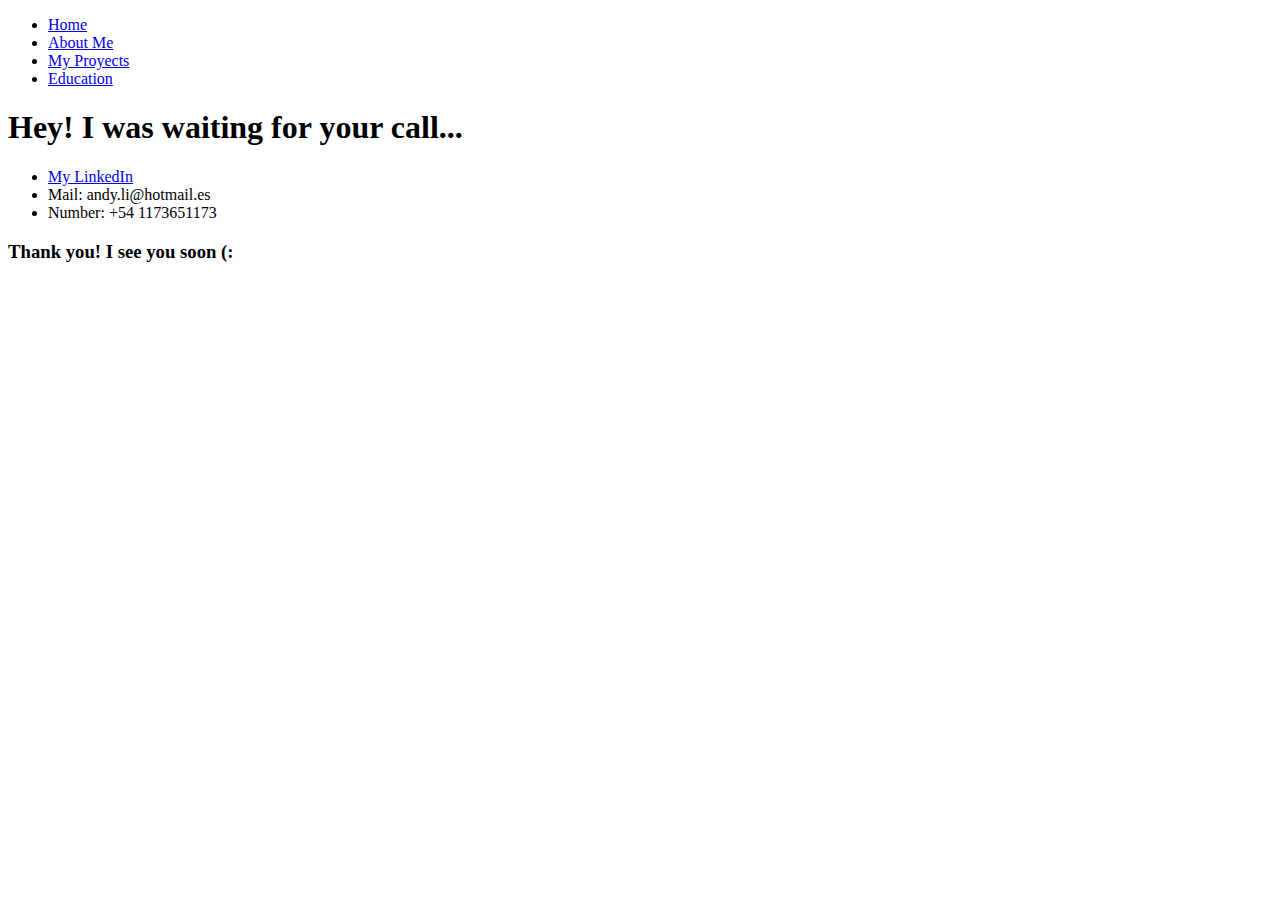
==== pages/contactame.html @ b16d4282 "Proyecto Original" ====
<!DOCTYPE html>
<html lang="en">
<head>
    <meta charset="UTF-8">
    <meta http-equiv="X-UA-Compatible" content="IE=edge">
    <meta name="viewport" content="width=device-width, initial-scale=1.0">
    <title>Contact</title>
</head>

<body>
    <header>
        <nav>
            <ul>
                <li>
                    <a class= "Home" href="index.html">Home</a>
                </li>
                <li>
                    <a class="sobre-mi" href="sobre-mi.html">About Me</a>
                </li>
                <li>
                    <a class= "proyectos" href="proyectos.html">My Proyects</a>
                </li>
                <li>
                    <a class= "cursos" href="cursos.html">Education</a>
                </li>

            </ul>
        </nav>
    </header>

    <section class="botones-contacto">
        <h1> Hey! 
            I was waiting for your call...</h1>
        <nav>
            <ul>
                <li>
                    <a href="https://www.linkedin.com/in/andreavlopeziacoi/">My LinkedIn</a>
                </li>
                <li>
                    Mail: andy.li@hotmail.es
                </li>
                <li>
                    Number: +54 1173651173
                </li>
            </ul>
        </nav>
    </section>
    
    <footer>
        <h3>Thank you! I see you soon (:</h3>
    </footer>

</body>
</html>
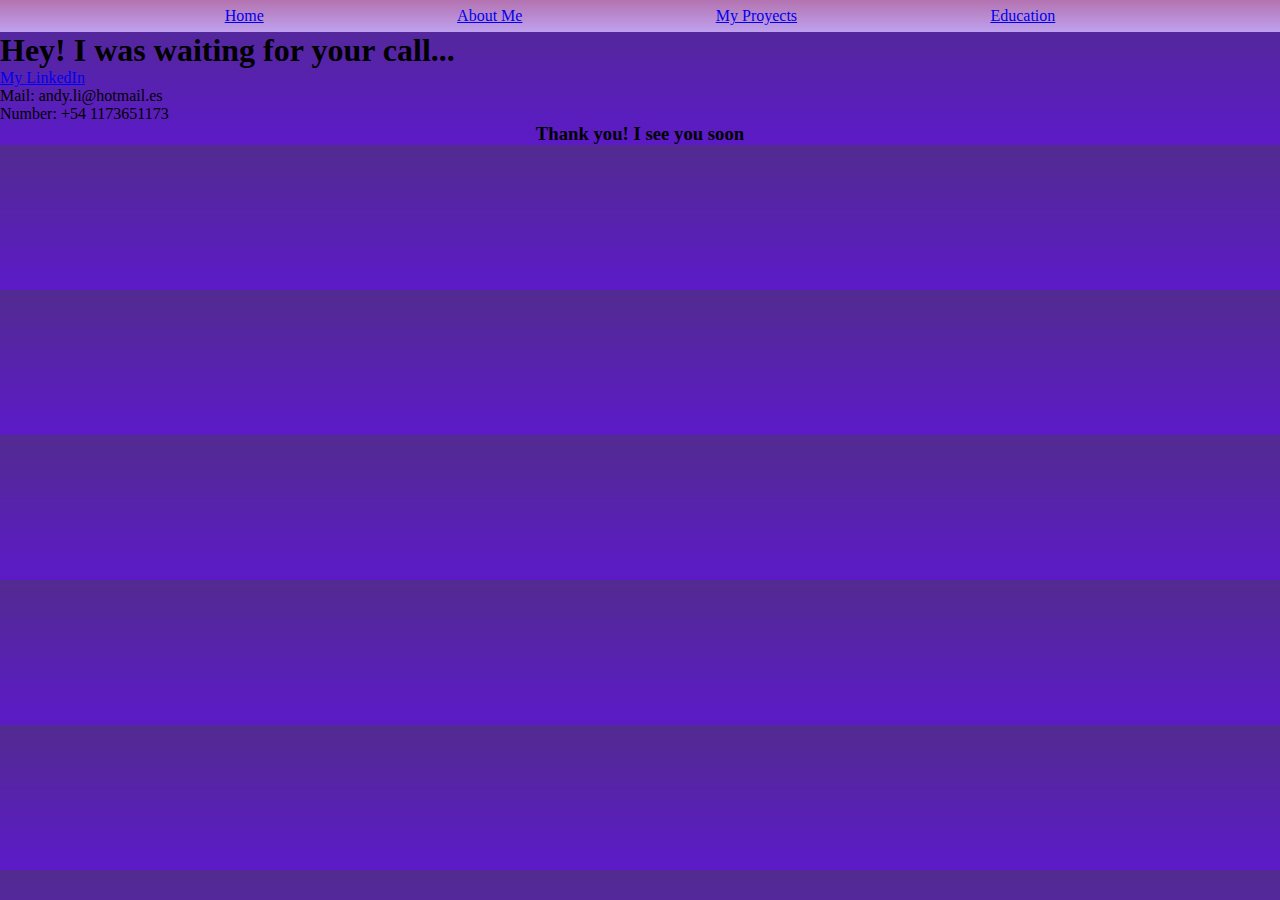
==== commit 5e3b3049: "grid en cursos y sobre mi" ====
--- a/pages/contactame.html
+++ b/pages/contactame.html
@@ -4,27 +4,27 @@
     <meta charset="UTF-8">
     <meta http-equiv="X-UA-Compatible" content="IE=edge">
     <meta name="viewport" content="width=device-width, initial-scale=1.0">
+    <link rel="stylesheet" href="../style.css">
     <title>Contact</title>
 </head>
 
 <body>
-    <header>
-        <nav>
-            <ul>
-                <li>
-                    <a class= "Home" href="index.html">Home</a>
-                </li>
-                <li>
-                    <a class="sobre-mi" href="sobre-mi.html">About Me</a>
-                </li>
-                <li>
-                    <a class= "proyectos" href="proyectos.html">My Proyects</a>
-                </li>
-                <li>
-                    <a class= "cursos" href="cursos.html">Education</a>
-                </li>
-
-            </ul>
+    <header class ="header-container">
+        <nav class="header">
+            
+            <div class= "Home">
+                <a href="../index.html">Home</a>
+            </div>   
+            <div class="sobre-mi">
+                <a href="sobre-mi.html">About Me</a>
+            </div>
+            <div class= "proyectos">
+                <a href="proyectos.html">My Proyects</a>
+            </div>
+            <div class= "cursos">
+                <a href="cursos.html">Education</a>
+            </div>
+                    
         </nav>
     </header>
 
@@ -47,7 +47,7 @@
     </section>
     
     <footer>
-        <h3>Thank you! I see you soon (:</h3>
+        <h3>Thank you! I see you soon </h3>
     </footer>
 
 </body>
--- a/style.css
+++ b/style.css
@@ -0,0 +1,171 @@
+@import url('https://fonts.googleapis.com/css2?family=PT+Sans+Narrow&display=swap');
+@import url('https://fonts.googleapis.com/css2?family=Delicious+Handrawn&family=PT+Sans+Narrow&display=swap');
+@import url('https://fonts.googleapis.com/css2?family=Delicious+Handrawn&family=Inconsolata:wght@300&family=PT+Sans+Narrow&display=swap');
+
+/*TODOS*/
+html{
+    background-image: linear-gradient(#522b90,#5c1ac8);
+}
+
+*{
+    margin: 0;
+    padding:0;
+}
+
+/*HEADER*/
+.header-container{
+    width: 100%;
+    height: 2em;
+    background-image: linear-gradient(#b473b0, #bfa1ef);
+    display: flex;
+    justify-content: center;
+    align-items: center;
+
+}
+
+.header {
+    width: 80%;
+
+    border: #522b90;
+    color: #f5f5f5;
+    display: flex;
+    justify-content: space-around;
+}
+/*FIN HEADER*/
+
+/*INDEX*/
+.presentacion h1{
+    display: flex;
+    justify-content: center;
+    font-size:45px;
+    font-family: 'PT Sans Narrow', sans-serif;
+    color: #ffffff;
+}
+.presentacion h2{
+    display: flex;
+    justify-content: center;
+
+    font-size:40px;
+    font-family: 'Delicious Handrawn', cursive;
+    margin-top: 20px;
+    margin-bottom: 5px;
+    color: #d4baff;
+}
+.presentacion h3 {
+    display: flex;
+    justify-content: center;
+
+    font-size:25px;
+    font-family: 'PT Sans Narrow', sans-serif;
+    margin-top: 5px;
+    margin-bottom: 10px;
+    color: #ffffff;
+}
+.img-foto {
+
+    display: flex;
+    justify-content: center;
+}
+.img-foto img{
+    border: 2px outset #000000;
+    border-radius:300px;
+    height: 400px;
+    width: 300px;
+}
+.descripcion {
+    display: flex;
+    justify-content: center;
+}
+.descripcion-p{
+    padding: 30px;
+    margin: 0px 380px;
+    color: #ffffff;
+    font-family: 'Inconsolata', monospace;
+    font-size:20px;
+}
+/*INDEX*/
+
+/*SOBRE MI*/
+.grid-container-sobremi{
+    display: grid;
+    grid-template-rows: repeat(4, 1fr);
+    grid-template-columns: repeat(4, 1fr);
+    grid-template-areas: 
+    'img-h      img-h    img-h    img-h'
+    'titulo-h titulo-h titulo-h titulo-h';
+}
+.titulo-h{
+    width: 100%;
+    grid-area: titulo-h;
+}
+.img-h{
+    grid-area: img-h;
+    width: 100%;
+}
+.img-h img{
+    width: 50px;
+    height: 50px;
+}
+.sobremi-container{
+    display:flex;
+    justify-content: center;
+}
+.sobremi-name{
+    display: flex;
+    justify-content: center;
+    padding: 5%;
+    font-size:240%;
+    font-family: 'PT Sans Narrow', sans-serif;
+    color: #ffffff;
+}
+.sobremi-descr{
+    padding: 5%;
+    width: 80%;
+    color: #ffffff;
+    font-family: 'Inconsolata', monospace;
+    font-size:120%;
+}
+/*FIN SOBRE MI*/
+
+/*CURSOS*/
+.grid-container-cursos{
+    display: grid;
+    grid-template-rows: repeat(3, 30%);
+    grid-template-columns: repeat(3, 30%);
+    grid-template-areas: 
+    'titulo titulo titulo'
+    'img img img'
+    'descripcion descripcion descripcion';
+}
+.img-cursos{
+    grid-area: img;
+}
+.titulo-cursos{
+    grid-area: titulo;
+}
+.descripcion-cursos{
+    grid-area: descripcion;
+}
+
+/*FIN CURSOS*/
+
+
+/*CONTACT ME*/
+footer{
+    display: flex;
+    justify-content: center;
+}
+.contact-me{
+    display: flex;
+    justify-content: center;
+    width: 30%;
+    font-style: none;
+    color: #ffffff;
+    margin: 0;
+    padding: 10px;
+    background-image: linear-gradient(#b473b0, #bfa1ef);
+    font-size: 15px ;
+    border: 2px outset #000000;
+    border-radius:300px;
+}
+/*FIN CONTACT ME!*/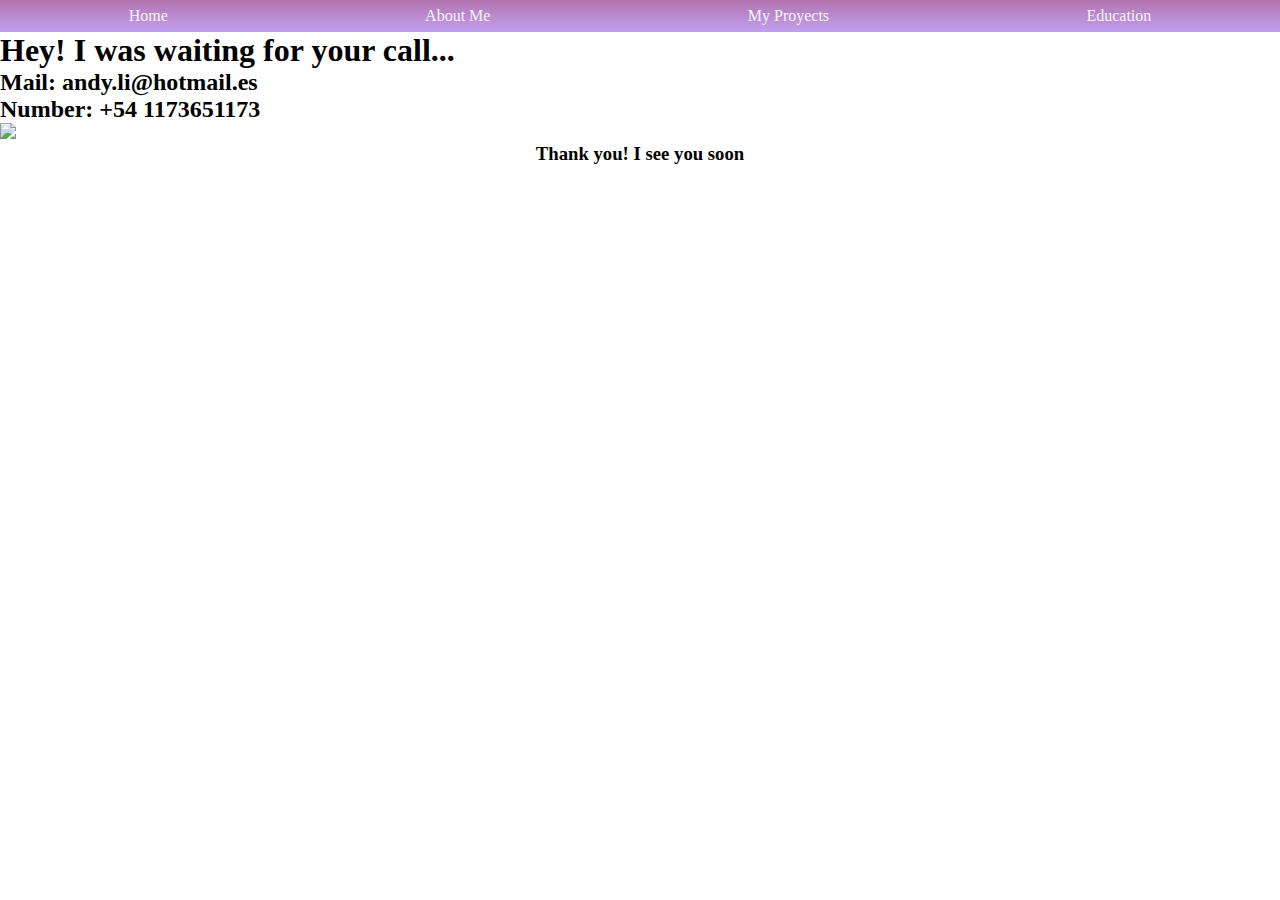
==== commit c0d5ce8e: "sobre mi carousel" ====
--- a/pages/contactame.html
+++ b/pages/contactame.html
@@ -4,25 +4,25 @@
     <meta charset="UTF-8">
     <meta http-equiv="X-UA-Compatible" content="IE=edge">
     <meta name="viewport" content="width=device-width, initial-scale=1.0">
-    <link rel="stylesheet" href="../style.css">
+    <!--Css-->
+    <link rel="stylesheet" href="../css/style.css">
     <title>Contact</title>
 </head>
 
 <body>
-    <header class ="header-container">
-        <nav class="header">
-            
-            <div class= "Home">
-                <a href="../index.html">Home</a>
+    <header>
+        <nav>
+            <div class= "home">
+                <a href="../index.html" class="link-index">Home</a>
             </div>   
             <div class="sobre-mi">
-                <a href="sobre-mi.html">About Me</a>
+                <a href="sobre-mi.html" class="link-about-me">About Me</a>
             </div>
             <div class= "proyectos">
-                <a href="proyectos.html">My Proyects</a>
+                <a href="proyectos.html" class="link-proyectos">My Proyects</a>
             </div>
             <div class= "cursos">
-                <a href="cursos.html">Education</a>
+                <a href="cursos.html" class="link-cursos">Education</a>
             </div>
                     
         </nav>
@@ -32,21 +32,19 @@
         <h1> Hey! 
             I was waiting for your call...</h1>
         <nav>
-            <ul>
-                <li>
-                    <a href="https://www.linkedin.com/in/andreavlopeziacoi/">My LinkedIn</a>
-                </li>
-                <li>
-                    Mail: andy.li@hotmail.es
-                </li>
-                <li>
-                    Number: +54 1173651173
-                </li>
-            </ul>
+            <div>
+                <h2>Mail: andy.li@hotmail.es</h2>
+            </div>
+            <div>
+                <h2>Number: +54 1173651173</h2>
+            </div>
+            <div>
+                <a href="https://www.linkedin.com/in/andreavlopeziacoi/"><img src="img/linkedin.jpg"></a> 
+            </div>
         </nav>
     </section>
     
-    <footer>
+    <footer class="adios">
         <h3>Thank you! I see you soon </h3>
     </footer>
 
--- a/css/style.css
+++ b/css/style.css
@@ -0,0 +1,129 @@
+@import url("https://fonts.googleapis.com/css2?family=PT+Sans+Narrow&display=swap");
+@import url("https://fonts.googleapis.com/css2?family=Delicious+Handrawn&family=PT+Sans+Narrow&display=swap");
+@import url("https://fonts.googleapis.com/css2?family=Delicious+Handrawn&family=Inconsolata:wght@300&family=PT+Sans+Narrow&display=swap");
+@import url("https://fonts.googleapis.com/css2?family=PT+Sans+Narrow&display=swap");
+@import url("https://fonts.googleapis.com/css2?family=Delicious+Handrawn&family=PT+Sans+Narrow&display=swap");
+@import url("https://fonts.googleapis.com/css2?family=Delicious+Handrawn&family=Inconsolata:wght@300&family=PT+Sans+Narrow&display=swap");
+footer .contact-me a, header .cursos .link-cursos, header .proyectos .link-proyectos, header .sobre-mi .link-about-me, header .home .link-index {
+  text-decoration: none;
+  text-underline-offset: none;
+  color: #f5f5f5;
+}
+
+header {
+  width: 100%;
+  height: 2em;
+  background-image: linear-gradient(#b473b0, #bfa1ef);
+  display: flex;
+  justify-content: center;
+  align-items: center;
+}
+header nav {
+  width: 100%;
+  border: #522b90;
+  color: #f5f5f5;
+  display: flex;
+  justify-content: space-around;
+}
+header .home .link-index:hover {
+  text-decoration: underline wavy white;
+}
+header .sobre-mi .link-about-me:hover {
+  text-decoration: underline wavy white;
+}
+header .proyectos .link-proyectos:hover {
+  text-decoration: underline wavy white;
+}
+header .cursos .link-cursos:hover {
+  text-decoration: underline wavy white;
+}
+
+main .presentacion h1 {
+  display: flex;
+  justify-content: center;
+  font-size: 45px;
+  font-family: "PT Sans Narrow", sans-serif;
+  color: #ffffff;
+}
+main .presentacion h2 {
+  display: flex;
+  justify-content: center;
+  font-size: 40px;
+  font-family: "Delicious Handrawn", cursive;
+  margin-top: 20px;
+  margin-bottom: 5px;
+  color: #d4baff;
+}
+main .presentacion h3 {
+  display: flex;
+  justify-content: center;
+  font-size: 25px;
+  font-family: "PT Sans Narrow", sans-serif;
+  margin-top: 5px;
+  margin-bottom: 10px;
+  color: #ffffff;
+}
+main .presentacion .foto {
+  display: flex;
+  justify-content: center;
+}
+main .presentacion .foto img {
+  border: 2px outset #000000;
+  border-radius: 300px;
+  height: 400px;
+  width: 300px;
+}
+main .descripcion-container {
+  display: flex;
+  justify-content: center;
+}
+main .descripcion-container .descripcion p {
+  padding: 30px;
+  margin: 0px 380px;
+  color: #ffffff;
+  font-family: "Inconsolata", monospace;
+  font-size: 20px;
+}
+
+footer {
+  display: flex;
+  justify-content: center;
+}
+footer .contact-me {
+  display: flex;
+  justify-content: center;
+  width: 30%;
+  background-image: linear-gradient(#b473b0, #bfa1ef);
+  border: 2px outset #000000;
+  border-radius: 300px;
+  padding: 10px;
+}
+footer .contact-me a {
+  margin: 0;
+  font-size: 15px;
+}
+footer .contact-me a:hover {
+  text-decoration: underline wavy white;
+}
+
+.carousel-container {
+  background-color: linear-gradient(#522b90, #5c1ac8);
+}
+.carousel-container .my-hobbies {
+  text-align: center;
+  font-size: 80%;
+  font-family: "PT Sans Narrow", sans-serif;
+}
+.carousel-container img {
+  width: 50%;
+}
+.carousel-container .carousel .carousel-inner .carousel-item img {
+  width: 30%;
+}
+
+* {
+  margin: 0;
+  padding: 0;
+}
+
+/*# sourceMappingURL=style.css.map */
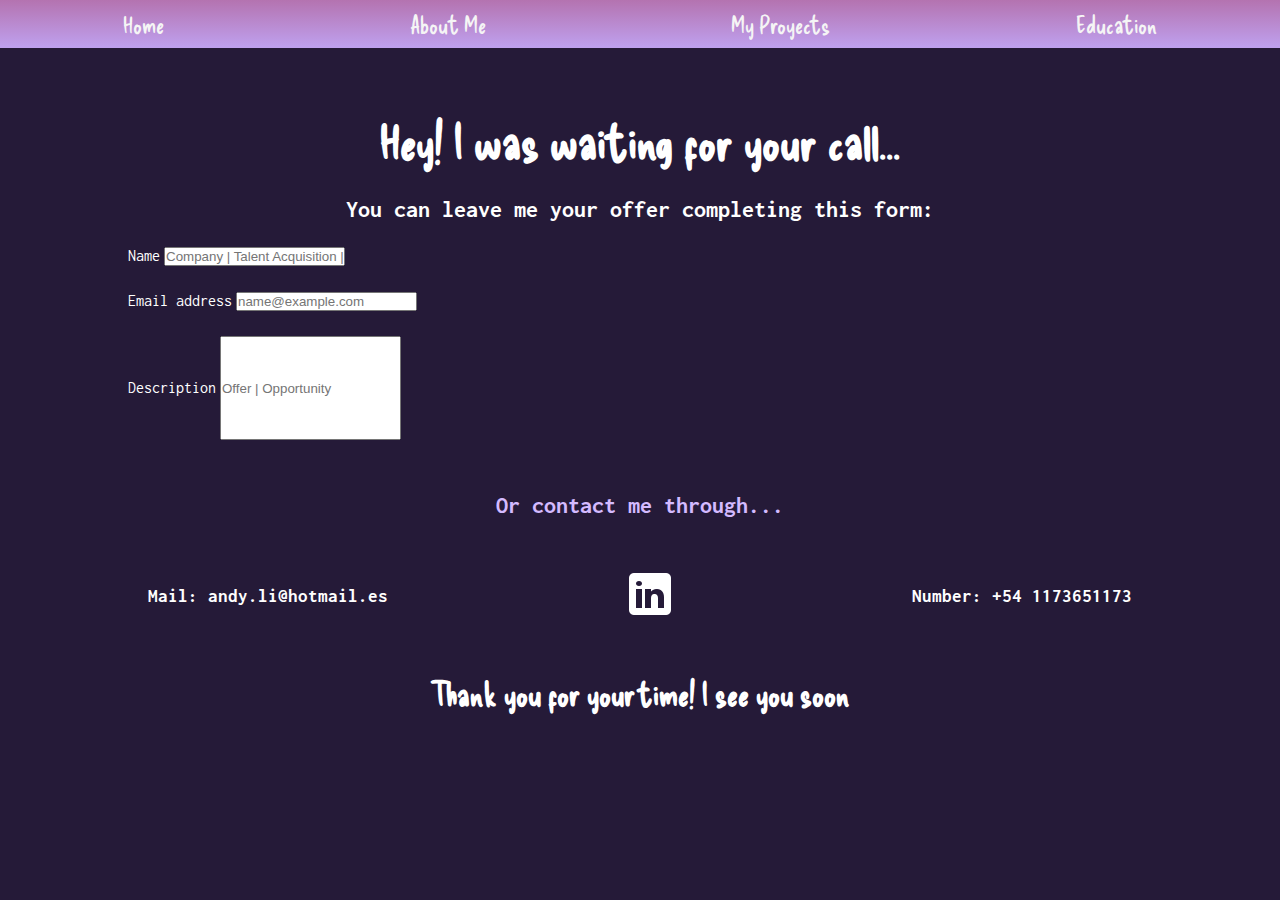
==== commit 5c2c5715: "terminado" ====
--- a/pages/contactame.html
+++ b/pages/contactame.html
@@ -6,6 +6,23 @@
     <meta name="viewport" content="width=device-width, initial-scale=1.0">
     <!--Css-->
     <link rel="stylesheet" href="../css/style.css">
+
+    <!--Bootstrap-->
+    <link href="https://cdn.jsdelivr.net/npm/bootstrap@5.3.0-alpha3/dist/css/bootstrap.min.css" rel="stylesheet" integrity="sha384-KK94CHFLLe+nY2dmCWGMq91rCGa5gtU4mk92HdvYe+M/SXH301p5ILy+dN9+nJOZ" crossorigin="anonymous">
+
+        <!--SEO-->
+        <meta name="keywords" content="desarrollo web, programacion, diseño ux/ui, designe, IT, portfolio">
+        <meta name="author" content="Andrea Lopez Iacoi">
+        <meta name="descripcion" content="Hi, my name is Andrea Lopez Iacoi. I'm from Argentina, I'm 20 years old and I want to find my first IT Experience. Do you want to know more about me? I invite you to click on any option!">
+        
+        <meta property="og:title" content="My Portfolio | Andrea López Iacoi | Designer and Developer">
+        <meta property="og:image" content="www.andrealopeziacoi.com/img/Foto.jpg">
+        <meta property="og:description" content="Hi, my name is Andrea Lopez Iacoi. I'm from Argentina, I'm 20 years old and I want to find my first IT Experience. Do you want to know more about me? I invite you to click on any option!">
+        <meta property="og:creator" content="Andrea Lopez Iacoi">
+        
+        <!--Favicon-->
+        <link rel="shortcut icon" href="../img/smile.png" type="image/x.ico">
+    <!--Title-->
     <title>Contact</title>
 </head>
 
@@ -28,25 +45,48 @@
         </nav>
     </header>
 
-    <section class="botones-contacto">
-        <h1> Hey! 
-            I was waiting for your call...</h1>
-        <nav>
-            <div>
+    <main>
+        <h1 class="hey"> Hey! I was waiting for your call...</h1>
+        <h2 class="form-propuesta"> You can leave me your offer completing this form: </h2>
+        <section class="form">
+            <section class="form-1">
+                <label for="formControlInput" class="form-label form-letra">Name</label>
+                <input type="email" class="form-control" id="formControlInput" placeholder="Company | Talent Acquisition | Recruiter">    
+            </section>
+
+            <section class="form-2">
+                <label for="formControlInput" class="form-label form-letra">Email address</label>
+                <input type="email" class="form-control" id="formControlInput" placeholder="name@example.com">    
+            </section>
+
+            <section class="form-3">
+                <label for="formControlInput" class="form-label form-letra">Description</label>
+                <input type="email" class="form-control form-descripcion" id="formControlInput" placeholder="Offer | Opportunity">    
+            </section>
+
+
+        </section>
+
+        <div class="or">
+            <h2> Or contact me through...</h2>
+        </div>
+    
+        <section class="flex-container">
+
+            <nav class="datos">
                 <h2>Mail: andy.li@hotmail.es</h2>
-            </div>
-            <div>
-                <h2>Number: +54 1173651173</h2>
-            </div>
-            <div>
-                <a href="https://www.linkedin.com/in/andreavlopeziacoi/"><img src="img/linkedin.jpg"></a> 
-            </div>
-        </nav>
-    </section>
-    
-    <footer class="adios">
-        <h3>Thank you! I see you soon </h3>
-    </footer>
+                <a href="https://www.linkedin.com/in/andreavlopeziacoi/"><img src="../img/linkedin.png"></a> 
+                <h2>Number: +54 1173651173</h2>    
+            </nav>
+        </section>
+        
+        <footer class="adios">
+            <h3>Thank you for your time! I see you soon </h3>
+        </footer>
+    </main>
+
+    <script src="https://cdn.jsdelivr.net/npm/@popperjs/core@2.11.7/dist/umd/popper.min.js" integrity="sha384-zYPOMqeu1DAVkHiLqWBUTcbYfZ8osu1Nd6Z89ify25QV9guujx43ITvfi12/QExE" crossorigin="anonymous"></script>
+    <script src="https://cdn.jsdelivr.net/npm/bootstrap@5.3.0-alpha3/dist/js/bootstrap.min.js" integrity="sha384-Y4oOpwW3duJdCWv5ly8SCFYWqFDsfob/3GkgExXKV4idmbt98QcxXYs9UoXAB7BZ" crossorigin="anonymous"></script>
 
 </body>
 </html>--- a/css/style.css
+++ b/css/style.css
@@ -4,10 +4,23 @@
 @import url("https://fonts.googleapis.com/css2?family=PT+Sans+Narrow&display=swap");
 @import url("https://fonts.googleapis.com/css2?family=Delicious+Handrawn&family=PT+Sans+Narrow&display=swap");
 @import url("https://fonts.googleapis.com/css2?family=Delicious+Handrawn&family=Inconsolata:wght@300&family=PT+Sans+Narrow&display=swap");
-footer .contact-me a, header .cursos .link-cursos, header .proyectos .link-proyectos, header .sobre-mi .link-about-me, header .home .link-index {
+@import url("https://fonts.googleapis.com/css2?family=PT+Sans+Narrow&display=swap");
+@import url("https://fonts.googleapis.com/css2?family=Delicious+Handrawn&family=PT+Sans+Narrow&display=swap");
+@import url("https://fonts.googleapis.com/css2?family=Delicious+Handrawn&family=Inconsolata:wght@300&family=PT+Sans+Narrow&display=swap");
+@import url("https://fonts.googleapis.com/css2?family=PT+Sans+Narrow&display=swap");
+@import url("https://fonts.googleapis.com/css2?family=Delicious+Handrawn&family=PT+Sans+Narrow&display=swap");
+@import url("https://fonts.googleapis.com/css2?family=Delicious+Handrawn&family=Inconsolata:wght@300&family=PT+Sans+Narrow&display=swap");
+@import url("https://fonts.googleapis.com/css2?family=PT+Sans+Narrow&display=swap");
+@import url("https://fonts.googleapis.com/css2?family=Delicious+Handrawn&family=PT+Sans+Narrow&display=swap");
+@import url("https://fonts.googleapis.com/css2?family=Delicious+Handrawn&family=Inconsolata:wght@300&family=PT+Sans+Narrow&display=swap");
+@import url("https://fonts.googleapis.com/css2?family=PT+Sans+Narrow&display=swap");
+@import url("https://fonts.googleapis.com/css2?family=Delicious+Handrawn&family=PT+Sans+Narrow&display=swap");
+@import url("https://fonts.googleapis.com/css2?family=Delicious+Handrawn&family=Inconsolata:wght@300&family=PT+Sans+Narrow&display=swap");
+footer nav a, header .cursos .link-cursos, header .proyectos .link-proyectos, header .sobre-mi .link-about-me, header .home .link-index {
   text-decoration: none;
   text-underline-offset: none;
   color: #f5f5f5;
+  font-size: 100%;
 }
 
 header {
@@ -17,6 +30,8 @@
   display: flex;
   justify-content: center;
   align-items: center;
+  font-family: "Delicious Handrawn", cursive;
+  font-size: 150%;
 }
 header nav {
   width: 100%;
@@ -38,6 +53,9 @@
   text-decoration: underline wavy white;
 }
 
+main {
+  background-color: #251a38;
+}
 main .presentacion h1 {
   display: flex;
   justify-content: center;
@@ -78,8 +96,7 @@
   justify-content: center;
 }
 main .descripcion-container .descripcion p {
-  padding: 30px;
-  margin: 0px 380px;
+  margin: 2% 30%;
   color: #ffffff;
   font-family: "Inconsolata", monospace;
   font-size: 20px;
@@ -88,8 +105,9 @@
 footer {
   display: flex;
   justify-content: center;
-}
-footer .contact-me {
+  background-color: #251a38;
+}
+footer nav {
   display: flex;
   justify-content: center;
   width: 30%;
@@ -98,27 +116,289 @@
   border-radius: 300px;
   padding: 10px;
 }
-footer .contact-me a {
+footer nav a {
   margin: 0;
   font-size: 15px;
 }
-footer .contact-me a:hover {
-  text-decoration: underline wavy white;
-}
-
-.carousel-container {
-  background-color: linear-gradient(#522b90, #5c1ac8);
-}
-.carousel-container .my-hobbies {
-  text-align: center;
-  font-size: 80%;
+footer nav a:hover {
+  text-decoration: underline wavy white;
+}
+
+footer {
+  display: flex;
+  justify-content: center;
+  background-color: #251a38;
+}
+footer nav {
+  display: flex;
+  justify-content: center;
+  width: 30%;
+  background-image: linear-gradient(#b473b0, #bfa1ef);
+  border: 2px outset #000000;
+  border-radius: 300px;
+  padding: 10px;
+}
+footer nav a {
+  margin: 0;
+  font-size: 15px;
+}
+footer nav a:hover {
+  text-decoration: underline wavy white;
+}
+
+main {
+  background-color: #251a38;
+}
+main .sobremi-container h1 {
   font-family: "PT Sans Narrow", sans-serif;
-}
-.carousel-container img {
-  width: 50%;
-}
-.carousel-container .carousel .carousel-inner .carousel-item img {
+  color: white;
+  padding-top: 5%;
+  font-size: 400%;
+  text-align: center;
+}
+main .sobremi-container p {
+  font-family: "Inconsolata", monospace;
+  color: white;
+  font-size: 100%;
+  text-align: center;
+  margin: 2% 5%;
+}
+main .carousel-container {
+  background-color: #251a38;
   width: 30%;
+  padding: 2%;
+}
+main .carousel-container .my-hobbies {
+  text-align: center;
+  font-size: 300%;
+  font-family: "Inconsolata", monospace;
+  color: white;
+  display: flex;
+  justify-content: center;
+}
+main .carousel-container h5 {
+  font-family: "Delicious Handrawn", cursive;
+  color: white;
+  text-align: center;
+}
+
+.proyectos-container {
+  flex-wrap: wrap;
+}
+.proyectos-container .creations {
+  text-align: center;
+  margin: 2%;
+  font-size: 300%;
+  font-family: "Inconsolata", monospace;
+  color: white;
+  padding-top: 5%;
+}
+.proyectos-container .proyectos {
+  display: flex;
+  justify-content: space-around;
+  padding: 10%;
+  transition: all 3s;
+  flex-wrap: wrap;
+}
+.proyectos-container .proyectos .proyecto-d a {
+  width: 30%;
+}
+.proyectos-container .proyectos .proyecto-lum a {
+  width: 30%;
+}
+.proyectos-container .proyectos .proyecto-d:hover {
+  transform: scale(2);
+}
+.proyectos-container .proyectos .proyecto-lum:hover {
+  transform: scale(2);
+}
+
+.hey {
+  font-family: "Delicious Handrawn", cursive;
+  padding-top: 5%;
+  font-size: 300%;
+  text-align: center;
+  color: white;
+}
+
+.form {
+  background-color: #251a38;
+}
+.form .form-1 {
+  margin: 2% 10%;
+}
+.form .form-2 {
+  margin: 2% 10%;
+}
+.form .form-3 {
+  margin: 2% 10%;
+}
+.form .form-3 .form-descripcion {
+  height: 100px;
+}
+
+.form-propuesta {
+  font-family: "Inconsolata", monospace;
+  text-align: center;
+  margin: 2% 20%;
+  color: white;
+}
+
+.form-letra {
+  color: white;
+  font-family: "Inconsolata", monospace;
+}
+
+.or {
+  color: white;
+  font-family: "Inconsolata", monospace;
+  text-align: center;
+  padding: 2%;
+  color: #d4baff;
+}
+
+.flex-container {
+  display: flex;
+  justify-content: center;
+  padding: 2%;
+}
+.flex-container .datos {
+  display: flex;
+  justify-content: space-between;
+  flex-wrap: wrap;
+  align-items: center;
+  width: 80%;
+}
+.flex-container .datos h2 {
+  font-family: "Inconsolata", monospace;
+  font-size: 120%;
+  color: white;
+}
+.flex-container .datos img {
+  width: 100%;
+  align-items: center;
+}
+@media screen and (max-width: 768px) {
+  .flex-container .datos img {
+    width: 50%;
+    align-items: end;
+  }
+}
+@media screen and (width <= 361px) {
+  .flex-container .datos {
+    text-align: center;
+    display: flex;
+    justify-content: center;
+  }
+}
+
+.adios h3 {
+  font-family: "Delicious Handrawn", cursive;
+  font-size: 200%;
+  text-align: center;
+  color: white;
+  margin: 2%;
+}
+
+main .cursos-container {
+  display: none;
+}
+main .grid-container-cursos {
+  padding: 5%;
+  display: grid;
+  grid-template-rows: 400px auto auto;
+  grid-template-columns: repeat(3, 1fr);
+}
+main .grid-container-cursos .grid-item img {
+  width: 100%;
+  height: 100%;
+}
+main .grid-container-cursos .grid-item h1 {
+  color: white;
+  text-align: center;
+  font-family: "PT Sans Narrow", sans-serif;
+  margin: 5%;
+}
+main .grid-container-cursos .grid-item p {
+  color: white;
+  text-align: center;
+  font-family: "Inconsolata", monospace;
+  margin: 5%;
+}
+@media screen and (max-width: 768px) {
+  main .grid-container-cursos {
+    display: none;
+  }
+  main .cursos-container {
+    display: flex;
+    flex-wrap: wrap;
+    justify-content: center;
+  }
+  main .cursos-container .upe .upe-img {
+    display: flex;
+    justify-content: center;
+  }
+  main .cursos-container .upe .upe-img img {
+    margin-top: 5%;
+    width: 50%;
+    height: 50%;
+  }
+  main .cursos-container .upe h1 {
+    color: white;
+    text-align: center;
+    font-family: "PT Sans Narrow", sans-serif;
+    margin: 5%;
+  }
+  main .cursos-container .upe p {
+    color: white;
+    text-align: center;
+    font-family: "Inconsolata", monospace;
+    margin: 5%;
+  }
+  main .cursos-container .auto .auto-img {
+    display: flex;
+    justify-content: center;
+  }
+  main .cursos-container .auto .auto-img img {
+    width: 100%;
+    height: 100%;
+  }
+  main .cursos-container .auto h1 {
+    color: white;
+    text-align: center;
+    font-family: "PT Sans Narrow", sans-serif;
+    margin: 5%;
+  }
+  main .cursos-container .auto p {
+    color: white;
+    text-align: center;
+    font-family: "Inconsolata", monospace;
+    margin: 5%;
+  }
+  main .cursos-container .trans .trans-img {
+    display: flex;
+    justify-content: center;
+  }
+  main .cursos-container .trans .trans-img img {
+    width: 50%;
+    height: 50%;
+  }
+  main .cursos-container .trans h1 {
+    color: white;
+    text-align: center;
+    font-family: "PT Sans Narrow", sans-serif;
+    margin: 5%;
+  }
+  main .cursos-container .trans p {
+    color: white;
+    text-align: center;
+    font-family: "Inconsolata", monospace;
+    margin: 5%;
+  }
+}
+
+.form {
+  background-color: #251a38;
 }
 
 * {
@@ -126,4 +406,8 @@
   padding: 0;
 }
 
+html {
+  background-color: #251a38;
+}
+
 /*# sourceMappingURL=style.css.map */
